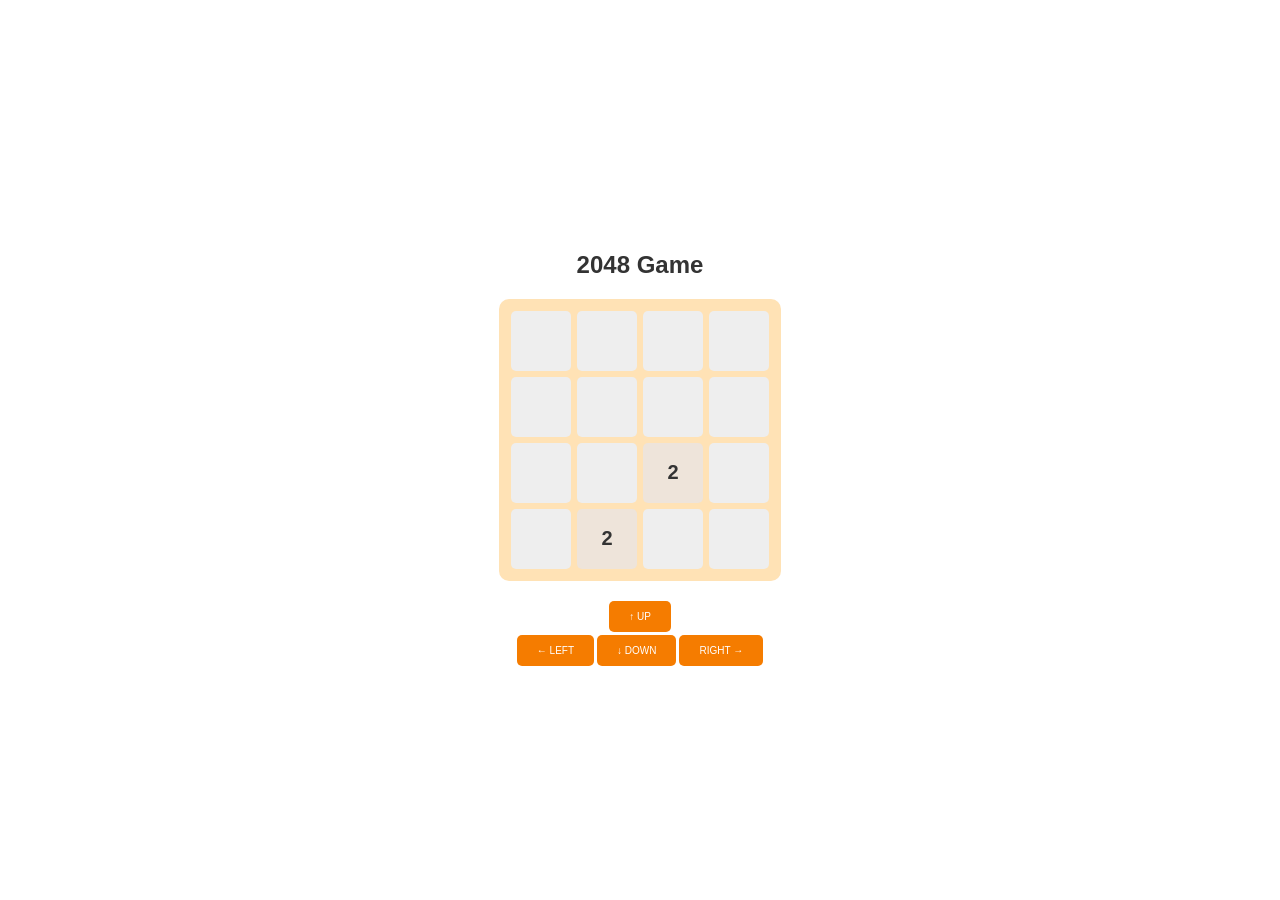
==== index.html @ cf7823e7 "Add initial implementation of 2048 game in HTML" ====
<!DOCTYPE html>
<html lang="en">
<head>
    <meta charset="UTF-8">
    <meta name="viewport" content="width=device-width, initial-scale=1.0">
    <title>2048 Game</title>
    <style>
        body {
            font-family: 'avenir', sans-serif;
            display: flex;
            justify-content: center;
            align-items: center;
            height: 100vh;
            margin: 0;
            background-color: #ffffff;
        }
        
        .container {
            text-align: center;
        }
        
        h1 {
            color: #333;
            font-size: 1.5em;
            margin-bottom: 20px;
        }
        
        .grid {
            display: grid;
            grid-template-columns: repeat(4, 60px);
            grid-template-rows: repeat(4, 60px);
            gap: 6px;
            background-color: #FFE2B5;
            padding: 12px;
            border-radius: 10px;
            margin-bottom: 20px;
        }
        
        .cell {
            width: 60px;
            height: 60px;
            display: flex;
            justify-content: center;
            align-items: center;
            background-color: #eee;
            color: #333;
            font-weight: bold;
            font-size: 20px;
            border-radius: 5px;
        }
        
        .cell.empty {
            background-color: #eee;
        }
        
        .cell.value-2 {
            background-color: #eee4da;
            color: #333;
        }
        
        .cell.value-4 {
            background-color: #ede0c8;
            color: #333;
        }
        
        .cell.value-8 {
            background-color: #f2b179;
            color: #f9f6f2;
        }
        
        .cell.value-16 {
            background-color: #f59563;
            color: #f9f6f2;
        }
        
        .cell.value-32 {
            background-color: #f67c5f;
            color: #f9f6f2;
        }
        
        .cell.value-64 {
            background-color: #f65e3b;
            color: #f9f6f2;
        }
        
        .cell.value-128 {
            background-color: #edcf72;
            color: #f9f6f2;
            font-size: 18px;
        }
        
        .cell.value-256 {
            background-color: #edcc61;
            color: #f9f6f2;
            font-size: 18px;
        }
        
        .cell.value-512 {
            background-color: #edc850;
            color: #f9f6f2;
            font-size: 18px;
        }
        
        .cell.value-1024 {
            background-color: #edc53f;
            color: #f9f6f2;
            font-size: 16px;
        }
        
        .cell.value-2048 {
            background-color: #edc22e;
            color: #f9f6f2;
            font-size: 16px;
        }
        
        .button-container {
            display: flex;
            flex-direction: column;
            align-items: center;
            gap: 3px;
        }
        
        .direction-button {
            background-color: #f57c00;
            color: white;
            border: none;
            border-radius: 5px;
            padding: 10px 20px;
            font-family: 'avenir', sans-serif;
            font-size: 10px;
            cursor: pointer;
            transition: all 0.2s ease;
        }
        
        .direction-button:hover {
            background-color: #fb8c00;
            transform: scale(1.05);
        }
        
        .row-buttons {
            display: flex;
            gap: 3px;
        }
        
        .game-over {
            position: fixed;
            top: 0;
            left: 0;
            width: 100%;
            height: 100%;
            background-color: rgba(0, 0, 0, 0.7);
            display: flex;
            justify-content: center;
            align-items: center;
            z-index: 1000;
        }
        
        .game-over-content {
            background-color: white;
            padding: 20px;
            border-radius: 10px;
            text-align: center;
        }
    </style>
</head>
<body>
    <div class="container">
        <h1>2048 Game</h1>
        <div class="grid" id="grid"></div>
        <div class="button-container">
            <button class="direction-button" id="up-btn">↑ UP</button>
            <div class="row-buttons">
                <button class="direction-button" id="left-btn">← LEFT</button>
                <button class="direction-button" id="down-btn">↓ DOWN</button>
                <button class="direction-button" id="right-btn">RIGHT →</button>
            </div>
        </div>
    </div>
    
    <script>
        // 游戏状态
        let grid = [
            [0, 0, 0, 0],
            [0, 0, 0, 0],
            [0, 0, 0, 0],
            [0, 0, 0, 0]
        ];
        
        // 初始化游戏
        function initGame() {
            addRandomTile();
            addRandomTile();
            render();
        }
        
        // 添加随机方块
        function addRandomTile() {
            const emptyCells = [];
            
            // 找出所有空格子
            for (let i = 0; i < 4; i++) {
                for (let j = 0; j < 4; j++) {
                    if (grid[i][j] === 0) {
                        emptyCells.push({row: i, col: j});
                    }
                }
            }
            
            if (emptyCells.length > 0) {
                // 随机选择一个空格子
                const randomCell = emptyCells[Math.floor(Math.random() * emptyCells.length)];
                
                // 90%概率生成2，10%概率生成4
                const value = Math.random() < 0.9 ? 2 : 4;
                
                grid[randomCell.row][randomCell.col] = value;
            }
        }
        
        // 渲染网格
        function render() {
            const gridElement = document.getElementById('grid');
            gridElement.innerHTML = '';
            
            for (let i = 0; i < 4; i++) {
                for (let j = 0; j < 4; j++) {
                    const cellValue = grid[i][j];
                    const cell = document.createElement('div');
                    cell.className = 'cell';
                    
                    if (cellValue === 0) {
                        cell.classList.add('empty');
                    } else {
                        cell.classList.add(`value-${cellValue}`);
                        cell.textContent = cellValue;
                    }
                    
                    gridElement.appendChild(cell);
                }
            }
        }
        
        // 合并数组中的相同数字
        function mergeCells(arr) {
            // 过滤掉0
            const filtered = arr.filter(val => val !== 0);
            
            // 合并相同的数字
            const merged = [];
            let i = 0;
            while (i < filtered.length) {
                if (i < filtered.length - 1 && filtered[i] === filtered[i + 1]) {
                    merged.push(filtered[i] * 2);
                    i += 2; // 跳过下一个元素，因为它已经被合并
                } else {
                    merged.push(filtered[i]);
                    i++;
                }
            }
            
            // 补充0以保持数组长度为4
            while (merged.length < 4) {
                merged.push(0);
            }
            
            return merged;
        }
        
        // 向左移动
        function moveLeft() {
            let moved = false;
            const newGrid = [];
            
            for (let i = 0; i < 4; i++) {
                const newRow = mergeCells(grid[i]);
                newGrid.push(newRow);
                
                // 检查是否发生了移动
                for (let j = 0; j < 4; j++) {
                    if (grid[i][j] !== newRow[j]) {
                        moved = true;
                    }
                }
            }
            
            if (moved) {
                grid = newGrid;
                addRandomTile();
                render();
                checkGameOver();
            }
        }
        
        // 向右移动
        function moveRight() {
            let moved = false;
            const newGrid = [];
            
            for (let i = 0; i < 4; i++) {
                // 反转行，合并，再反转回来
                const reversedRow = grid[i].slice().reverse();
                const mergedRow = mergeCells(reversedRow);
                const newRow = mergedRow.reverse();
                newGrid.push(newRow);
                
                // 检查是否发生了移动
                for (let j = 0; j < 4; j++) {
                    if (grid[i][j] !== newRow[j]) {
                        moved = true;
                    }
                }
            }
            
            if (moved) {
                grid = newGrid;
                addRandomTile();
                render();
                checkGameOver();
            }
        }
        
        // 向上移动
        function moveUp() {
            let moved = false;
            const newGrid = [
                [0, 0, 0, 0],
                [0, 0, 0, 0],
                [0, 0, 0, 0],
                [0, 0, 0, 0]
            ];
            
            for (let j = 0; j < 4; j++) {
                // 提取列
                const column = [grid[0][j], grid[1][j], grid[2][j], grid[3][j]];
                const mergedColumn = mergeCells(column);
                
                // 检查是否发生了移动
                for (let i = 0; i < 4; i++) {
                    newGrid[i][j] = mergedColumn[i];
                    if (grid[i][j] !== mergedColumn[i]) {
                        moved = true;
                    }
                }
            }
            
            if (moved) {
                grid = newGrid;
                addRandomTile();
                render();
                checkGameOver();
            }
        }
        
        // 向下移动
        function moveDown() {
            let moved = false;
            const newGrid = [
                [0, 0, 0, 0],
                [0, 0, 0, 0],
                [0, 0, 0, 0],
                [0, 0, 0, 0]
            ];
            
            for (let j = 0; j < 4; j++) {
                // 提取列并反转
                const column = [grid[0][j], grid[1][j], grid[2][j], grid[3][j]].reverse();
                const mergedColumn = mergeCells(column);
                
                // 将合并后的列反转并放入新网格
                const finalColumn = mergedColumn.reverse();
                
                // 检查是否发生了移动
                for (let i = 0; i < 4; i++) {
                    newGrid[i][j] = finalColumn[i];
                    if (grid[i][j] !== finalColumn[i]) {
                        moved = true;
                    }
                }
            }
            
            if (moved) {
                grid = newGrid;
                addRandomTile();
                render();
                checkGameOver();
            }
        }
        
        // 检查游戏是否结束
        function checkGameOver() {
            // 检查是否有空格子
            for (let i = 0; i < 4; i++) {
                for (let j = 0; j < 4; j++) {
                    if (grid[i][j] === 0) {
                        return false; // 游戏未结束
                    }
                }
            }
            
            // 检查是否还有可合并的数字（横向）
            for (let i = 0; i < 4; i++) {
                for (let j = 0; j < 3; j++) {
                    if (grid[i][j] === grid[i][j + 1]) {
                        return false; // 游戏未结束
                    }
                }
            }
            
            // 检查是否还有可合并的数字（纵向）
            for (let j = 0; j < 4; j++) {
                for (let i = 0; i < 3; i++) {
                    if (grid[i][j] === grid[i + 1][j]) {
                        return false; // 游戏未结束
                    }
                }
            }
            
            // 显示游戏结束提示
            showGameOver();
            return true; // 游戏结束
        }
        
        // 显示游戏结束提示
        function showGameOver() {
            const gameOverDiv = document.createElement('div');
            gameOverDiv.className = 'game-over';
            gameOverDiv.id = 'gameOver';
            gameOverDiv.innerHTML = `
                <div class="game-over-content">
                    <h2>Game Over!</h2>
                    <p>You have reached the end of the game.</p>
                    <button onclick="restartGame()" class="direction-button">Restart</button>
                </div>
            `;
            document.body.appendChild(gameOverDiv);
        }
        
        // 重新开始游戏
        function restartGame() {
            // 清除游戏结束提示
            const gameOverDiv = document.getElementById('gameOver');
            if (gameOverDiv) {
                gameOverDiv.remove();
            }
            
            // 重置网格
            grid = [
                [0, 0, 0, 0],
                [0, 0, 0, 0],
                [0, 0, 0, 0],
                [0, 0, 0, 0]
            ];
            
            // 初始化游戏
            initGame();
        }
        
        // 检查是否获胜
        function checkWin() {
            for (let i = 0; i < 4; i++) {
                for (let j = 0; j < 4; j++) {
                    if (grid[i][j] === 2048) {
                        // 可以在这里添加胜利提示
                        console.log("You win!");
                        return true;
                    }
                }
            }
            return false;
        }
        
        // 初始化事件监听器
        document.getElementById('up-btn').addEventListener('click', moveUp);
        document.getElementById('down-btn').addEventListener('click', moveDown);
        document.getElementById('left-btn').addEventListener('click', moveLeft);
        document.getElementById('right-btn').addEventListener('click', moveRight);
        
        // 键盘控制
        document.addEventListener('keydown', function(event) {
            switch(event.key) {
                case 'ArrowUp':
                    moveUp();
                    event.preventDefault();
                    break;
                case 'ArrowDown':
                    moveDown();
                    event.preventDefault();
                    break;
                case 'ArrowLeft':
                    moveLeft();
                    event.preventDefault();
                    break;
                case 'ArrowRight':
                    moveRight();
                    event.preventDefault();
                    break;
            }
        });
        
        // 启动游戏
        initGame();
    </script>
</body>
</html>
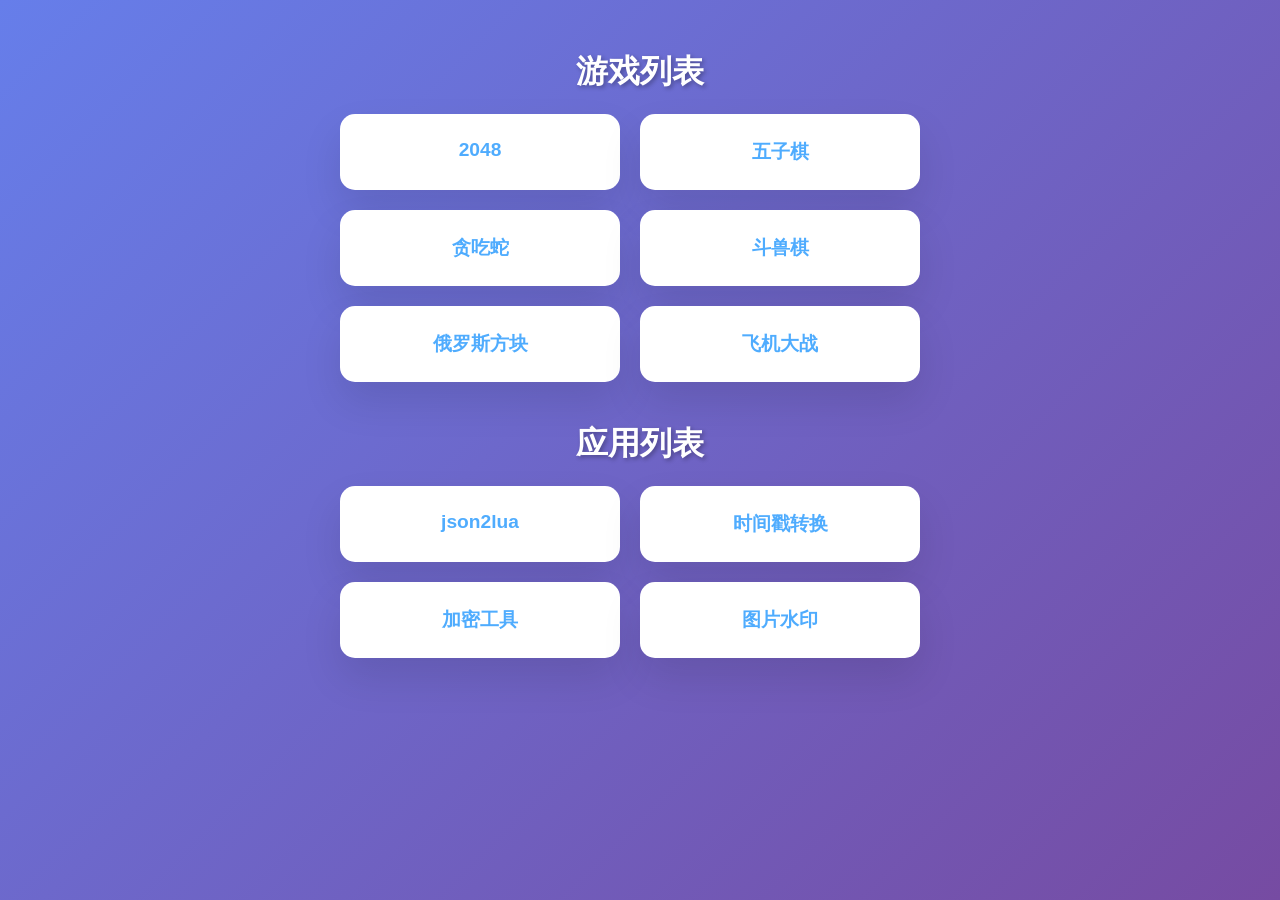
==== commit 577fab2c: "Change language to Chinese and update layout" ====
--- a/index.html
+++ b/index.html
@@ -1,504 +1,149 @@
 <!DOCTYPE html>
-<html lang="en">
+<html lang="zh">
 <head>
-    <meta charset="UTF-8">
-    <meta name="viewport" content="width=device-width, initial-scale=1.0">
-    <title>2048 Game</title>
-    <style>
-        body {
-            font-family: 'avenir', sans-serif;
-            display: flex;
-            justify-content: center;
-            align-items: center;
-            height: 100vh;
-            margin: 0;
-            background-color: #ffffff;
-        }
-        
-        .container {
-            text-align: center;
-        }
-        
-        h1 {
-            color: #333;
-            font-size: 1.5em;
-            margin-bottom: 20px;
-        }
-        
-        .grid {
-            display: grid;
-            grid-template-columns: repeat(4, 60px);
-            grid-template-rows: repeat(4, 60px);
-            gap: 6px;
-            background-color: #FFE2B5;
-            padding: 12px;
-            border-radius: 10px;
-            margin-bottom: 20px;
-        }
-        
-        .cell {
-            width: 60px;
-            height: 60px;
-            display: flex;
-            justify-content: center;
-            align-items: center;
-            background-color: #eee;
-            color: #333;
-            font-weight: bold;
-            font-size: 20px;
-            border-radius: 5px;
-        }
-        
-        .cell.empty {
-            background-color: #eee;
-        }
-        
-        .cell.value-2 {
-            background-color: #eee4da;
-            color: #333;
-        }
-        
-        .cell.value-4 {
-            background-color: #ede0c8;
-            color: #333;
-        }
-        
-        .cell.value-8 {
-            background-color: #f2b179;
-            color: #f9f6f2;
-        }
-        
-        .cell.value-16 {
-            background-color: #f59563;
-            color: #f9f6f2;
-        }
-        
-        .cell.value-32 {
-            background-color: #f67c5f;
-            color: #f9f6f2;
-        }
-        
-        .cell.value-64 {
-            background-color: #f65e3b;
-            color: #f9f6f2;
-        }
-        
-        .cell.value-128 {
-            background-color: #edcf72;
-            color: #f9f6f2;
-            font-size: 18px;
-        }
-        
-        .cell.value-256 {
-            background-color: #edcc61;
-            color: #f9f6f2;
-            font-size: 18px;
-        }
-        
-        .cell.value-512 {
-            background-color: #edc850;
-            color: #f9f6f2;
-            font-size: 18px;
-        }
-        
-        .cell.value-1024 {
-            background-color: #edc53f;
-            color: #f9f6f2;
-            font-size: 16px;
-        }
-        
-        .cell.value-2048 {
-            background-color: #edc22e;
-            color: #f9f6f2;
-            font-size: 16px;
-        }
-        
-        .button-container {
-            display: flex;
-            flex-direction: column;
-            align-items: center;
-            gap: 3px;
-        }
-        
-        .direction-button {
-            background-color: #f57c00;
-            color: white;
-            border: none;
-            border-radius: 5px;
-            padding: 10px 20px;
-            font-family: 'avenir', sans-serif;
-            font-size: 10px;
-            cursor: pointer;
-            transition: all 0.2s ease;
-        }
-        
-        .direction-button:hover {
-            background-color: #fb8c00;
-            transform: scale(1.05);
-        }
-        
-        .row-buttons {
-            display: flex;
-            gap: 3px;
-        }
-        
-        .game-over {
-            position: fixed;
-            top: 0;
-            left: 0;
-            width: 100%;
-            height: 100%;
-            background-color: rgba(0, 0, 0, 0.7);
-            display: flex;
-            justify-content: center;
-            align-items: center;
-            z-index: 1000;
-        }
-        
-        .game-over-content {
-            background-color: white;
-            padding: 20px;
-            border-radius: 10px;
-            text-align: center;
-        }
-    </style>
+  <meta charset="UTF-8">
+  <meta name="viewport" content="width=device-width, initial-scale=1.0">
+  <title>功能首页</title>
+  <style>
+    * {
+      margin: 0;
+      padding: 0;
+      box-sizing: border-box;
+    }
+    
+    body {
+      font-family: Arial, sans-serif;
+      background: linear-gradient(135deg, #667eea 0%, #764ba2 100%);
+      min-height: 100vh;
+      padding: 50px 20px;
+      margin: 0;
+      text-align: center;
+      color: #333;
+    }
+    
+    p {
+      font-size: 2rem;
+      color: white;
+      margin-bottom: 20px;
+      text-shadow: 2px 2px 4px rgba(0,0,0,0.3);
+      font-weight: bold;
+    }
+    
+    .link-container {
+      display: flex;
+      flex-wrap: wrap;
+      justify-content: flex-start;
+      gap: 20px;
+      margin-bottom: 40px;
+      max-width: 600px;
+      margin-left: auto;
+      margin-right: auto;
+    }
+    
+    .link-box {
+      background: white;
+      border-radius: 15px;
+      padding: 25px 20px;
+      width: calc(50% - 10px);
+      min-width: 220px;
+      max-width: 280px;
+      text-align: center;
+      box-shadow: 0 20px 40px rgba(0,0,0,0.1);
+      transition: transform 0.3s ease, box-shadow 0.3s ease;
+      border: none;
+    }
+    
+    .link-box:hover {
+      transform: translateY(-5px);
+      box-shadow: 0 25px 50px rgba(0,0,0,0.2);
+    }
+    
+    .link-box a {
+      text-decoration: none;
+      color: #4facfe;
+      font-weight: bold;
+      font-size: 1.2rem;
+      display: block;
+      transition: color 0.3s ease;
+    }
+    
+    .link-box a:hover {
+      color: #764ba2;
+      text-decoration: none;
+    }
+    
+    /* 移动端适配 */
+    @media (max-width: 768px) {
+      body {
+        padding: 30px 15px;
+      }
+      
+      p {
+        font-size: 1.5rem;
+        margin-bottom: 15px;
+      }
+      
+      .link-container {
+        gap: 15px;
+        margin-bottom: 30px;
+        max-width: 500px;
+      }
+      
+      .link-box {
+        width: calc(50% - 7.5px);
+        min-width: 140px;
+        padding: 20px 15px;
+      }
+      
+      .link-box a {
+        font-size: 1.1rem;
+      }
+    }
+    
+    @media (max-width: 480px) {
+      body {
+        padding: 20px 10px;
+      }
+      
+      p {
+        font-size: 1.3rem;
+        margin-bottom: 10px;
+      }
+      
+      .link-container {
+        flex-direction: column;
+        align-items: center;
+        gap: 10px;
+      }
+      
+      .link-box {
+        width: 90%;
+        max-width: 280px;
+        padding: 15px;
+      }
+      
+      .link-box a {
+        font-size: 1rem;
+      }
+    }
+  </style>
 </head>
 <body>
-    <div class="container">
-        <h1>2048 Game</h1>
-        <div class="grid" id="grid"></div>
-        <div class="button-container">
-            <button class="direction-button" id="up-btn">↑ UP</button>
-            <div class="row-buttons">
-                <button class="direction-button" id="left-btn">← LEFT</button>
-                <button class="direction-button" id="down-btn">↓ DOWN</button>
-                <button class="direction-button" id="right-btn">RIGHT →</button>
-            </div>
-        </div>
-    </div>
-    
-    <script>
-        // 游戏状态
-        let grid = [
-            [0, 0, 0, 0],
-            [0, 0, 0, 0],
-            [0, 0, 0, 0],
-            [0, 0, 0, 0]
-        ];
-        
-        // 初始化游戏
-        function initGame() {
-            addRandomTile();
-            addRandomTile();
-            render();
-        }
-        
-        // 添加随机方块
-        function addRandomTile() {
-            const emptyCells = [];
-            
-            // 找出所有空格子
-            for (let i = 0; i < 4; i++) {
-                for (let j = 0; j < 4; j++) {
-                    if (grid[i][j] === 0) {
-                        emptyCells.push({row: i, col: j});
-                    }
-                }
-            }
-            
-            if (emptyCells.length > 0) {
-                // 随机选择一个空格子
-                const randomCell = emptyCells[Math.floor(Math.random() * emptyCells.length)];
-                
-                // 90%概率生成2，10%概率生成4
-                const value = Math.random() < 0.9 ? 2 : 4;
-                
-                grid[randomCell.row][randomCell.col] = value;
-            }
-        }
-        
-        // 渲染网格
-        function render() {
-            const gridElement = document.getElementById('grid');
-            gridElement.innerHTML = '';
-            
-            for (let i = 0; i < 4; i++) {
-                for (let j = 0; j < 4; j++) {
-                    const cellValue = grid[i][j];
-                    const cell = document.createElement('div');
-                    cell.className = 'cell';
-                    
-                    if (cellValue === 0) {
-                        cell.classList.add('empty');
-                    } else {
-                        cell.classList.add(`value-${cellValue}`);
-                        cell.textContent = cellValue;
-                    }
-                    
-                    gridElement.appendChild(cell);
-                }
-            }
-        }
-        
-        // 合并数组中的相同数字
-        function mergeCells(arr) {
-            // 过滤掉0
-            const filtered = arr.filter(val => val !== 0);
-            
-            // 合并相同的数字
-            const merged = [];
-            let i = 0;
-            while (i < filtered.length) {
-                if (i < filtered.length - 1 && filtered[i] === filtered[i + 1]) {
-                    merged.push(filtered[i] * 2);
-                    i += 2; // 跳过下一个元素，因为它已经被合并
-                } else {
-                    merged.push(filtered[i]);
-                    i++;
-                }
-            }
-            
-            // 补充0以保持数组长度为4
-            while (merged.length < 4) {
-                merged.push(0);
-            }
-            
-            return merged;
-        }
-        
-        // 向左移动
-        function moveLeft() {
-            let moved = false;
-            const newGrid = [];
-            
-            for (let i = 0; i < 4; i++) {
-                const newRow = mergeCells(grid[i]);
-                newGrid.push(newRow);
-                
-                // 检查是否发生了移动
-                for (let j = 0; j < 4; j++) {
-                    if (grid[i][j] !== newRow[j]) {
-                        moved = true;
-                    }
-                }
-            }
-            
-            if (moved) {
-                grid = newGrid;
-                addRandomTile();
-                render();
-                checkGameOver();
-            }
-        }
-        
-        // 向右移动
-        function moveRight() {
-            let moved = false;
-            const newGrid = [];
-            
-            for (let i = 0; i < 4; i++) {
-                // 反转行，合并，再反转回来
-                const reversedRow = grid[i].slice().reverse();
-                const mergedRow = mergeCells(reversedRow);
-                const newRow = mergedRow.reverse();
-                newGrid.push(newRow);
-                
-                // 检查是否发生了移动
-                for (let j = 0; j < 4; j++) {
-                    if (grid[i][j] !== newRow[j]) {
-                        moved = true;
-                    }
-                }
-            }
-            
-            if (moved) {
-                grid = newGrid;
-                addRandomTile();
-                render();
-                checkGameOver();
-            }
-        }
-        
-        // 向上移动
-        function moveUp() {
-            let moved = false;
-            const newGrid = [
-                [0, 0, 0, 0],
-                [0, 0, 0, 0],
-                [0, 0, 0, 0],
-                [0, 0, 0, 0]
-            ];
-            
-            for (let j = 0; j < 4; j++) {
-                // 提取列
-                const column = [grid[0][j], grid[1][j], grid[2][j], grid[3][j]];
-                const mergedColumn = mergeCells(column);
-                
-                // 检查是否发生了移动
-                for (let i = 0; i < 4; i++) {
-                    newGrid[i][j] = mergedColumn[i];
-                    if (grid[i][j] !== mergedColumn[i]) {
-                        moved = true;
-                    }
-                }
-            }
-            
-            if (moved) {
-                grid = newGrid;
-                addRandomTile();
-                render();
-                checkGameOver();
-            }
-        }
-        
-        // 向下移动
-        function moveDown() {
-            let moved = false;
-            const newGrid = [
-                [0, 0, 0, 0],
-                [0, 0, 0, 0],
-                [0, 0, 0, 0],
-                [0, 0, 0, 0]
-            ];
-            
-            for (let j = 0; j < 4; j++) {
-                // 提取列并反转
-                const column = [grid[0][j], grid[1][j], grid[2][j], grid[3][j]].reverse();
-                const mergedColumn = mergeCells(column);
-                
-                // 将合并后的列反转并放入新网格
-                const finalColumn = mergedColumn.reverse();
-                
-                // 检查是否发生了移动
-                for (let i = 0; i < 4; i++) {
-                    newGrid[i][j] = finalColumn[i];
-                    if (grid[i][j] !== finalColumn[i]) {
-                        moved = true;
-                    }
-                }
-            }
-            
-            if (moved) {
-                grid = newGrid;
-                addRandomTile();
-                render();
-                checkGameOver();
-            }
-        }
-        
-        // 检查游戏是否结束
-        function checkGameOver() {
-            // 检查是否有空格子
-            for (let i = 0; i < 4; i++) {
-                for (let j = 0; j < 4; j++) {
-                    if (grid[i][j] === 0) {
-                        return false; // 游戏未结束
-                    }
-                }
-            }
-            
-            // 检查是否还有可合并的数字（横向）
-            for (let i = 0; i < 4; i++) {
-                for (let j = 0; j < 3; j++) {
-                    if (grid[i][j] === grid[i][j + 1]) {
-                        return false; // 游戏未结束
-                    }
-                }
-            }
-            
-            // 检查是否还有可合并的数字（纵向）
-            for (let j = 0; j < 4; j++) {
-                for (let i = 0; i < 3; i++) {
-                    if (grid[i][j] === grid[i + 1][j]) {
-                        return false; // 游戏未结束
-                    }
-                }
-            }
-            
-            // 显示游戏结束提示
-            showGameOver();
-            return true; // 游戏结束
-        }
-        
-        // 显示游戏结束提示
-        function showGameOver() {
-            const gameOverDiv = document.createElement('div');
-            gameOverDiv.className = 'game-over';
-            gameOverDiv.id = 'gameOver';
-            gameOverDiv.innerHTML = `
-                <div class="game-over-content">
-                    <h2>Game Over!</h2>
-                    <p>You have reached the end of the game.</p>
-                    <button onclick="restartGame()" class="direction-button">Restart</button>
-                </div>
-            `;
-            document.body.appendChild(gameOverDiv);
-        }
-        
-        // 重新开始游戏
-        function restartGame() {
-            // 清除游戏结束提示
-            const gameOverDiv = document.getElementById('gameOver');
-            if (gameOverDiv) {
-                gameOverDiv.remove();
-            }
-            
-            // 重置网格
-            grid = [
-                [0, 0, 0, 0],
-                [0, 0, 0, 0],
-                [0, 0, 0, 0],
-                [0, 0, 0, 0]
-            ];
-            
-            // 初始化游戏
-            initGame();
-        }
-        
-        // 检查是否获胜
-        function checkWin() {
-            for (let i = 0; i < 4; i++) {
-                for (let j = 0; j < 4; j++) {
-                    if (grid[i][j] === 2048) {
-                        // 可以在这里添加胜利提示
-                        console.log("You win!");
-                        return true;
-                    }
-                }
-            }
-            return false;
-        }
-        
-        // 初始化事件监听器
-        document.getElementById('up-btn').addEventListener('click', moveUp);
-        document.getElementById('down-btn').addEventListener('click', moveDown);
-        document.getElementById('left-btn').addEventListener('click', moveLeft);
-        document.getElementById('right-btn').addEventListener('click', moveRight);
-        
-        // 键盘控制
-        document.addEventListener('keydown', function(event) {
-            switch(event.key) {
-                case 'ArrowUp':
-                    moveUp();
-                    event.preventDefault();
-                    break;
-                case 'ArrowDown':
-                    moveDown();
-                    event.preventDefault();
-                    break;
-                case 'ArrowLeft':
-                    moveLeft();
-                    event.preventDefault();
-                    break;
-                case 'ArrowRight':
-                    moveRight();
-                    event.preventDefault();
-                    break;
-            }
-        });
-        
-        // 启动游戏
-        initGame();
-    </script>
+  <p>游戏列表</p> 
+  <div class="link-container">
+    <div class="link-box"><a href="2048/index.html">2048</a></div>
+    <div class="link-box"><a href="wuziqi/index.html">五子棋</a></div>
+    <div class="link-box"><a href="snake/index.html">贪吃蛇</a></div>
+    <div class="link-box"><a href="doushouqi/index.html">斗兽棋</a></div>
+    <div class="link-box"><a href="tetris/index.html">俄罗斯方块</a></div>
+    <div class="link-box"><a href="feiji/index.html">飞机大战</a></div>
+  </div>
+  <p>应用列表</p> 
+  <div class="link-container">
+    <div class="link-box"><a href="json2lua/index.html">json2lua</a></div>
+    <div class="link-box"><a href="timestamp/index.html">时间戳转换</a></div>
+    <div class="link-box"><a href="encrypt/index.html">加密工具</a></div>
+    <div class="link-box"><a href="watermark/index.html">图片水印</a></div>
+  </div>
 </body>
 </html>
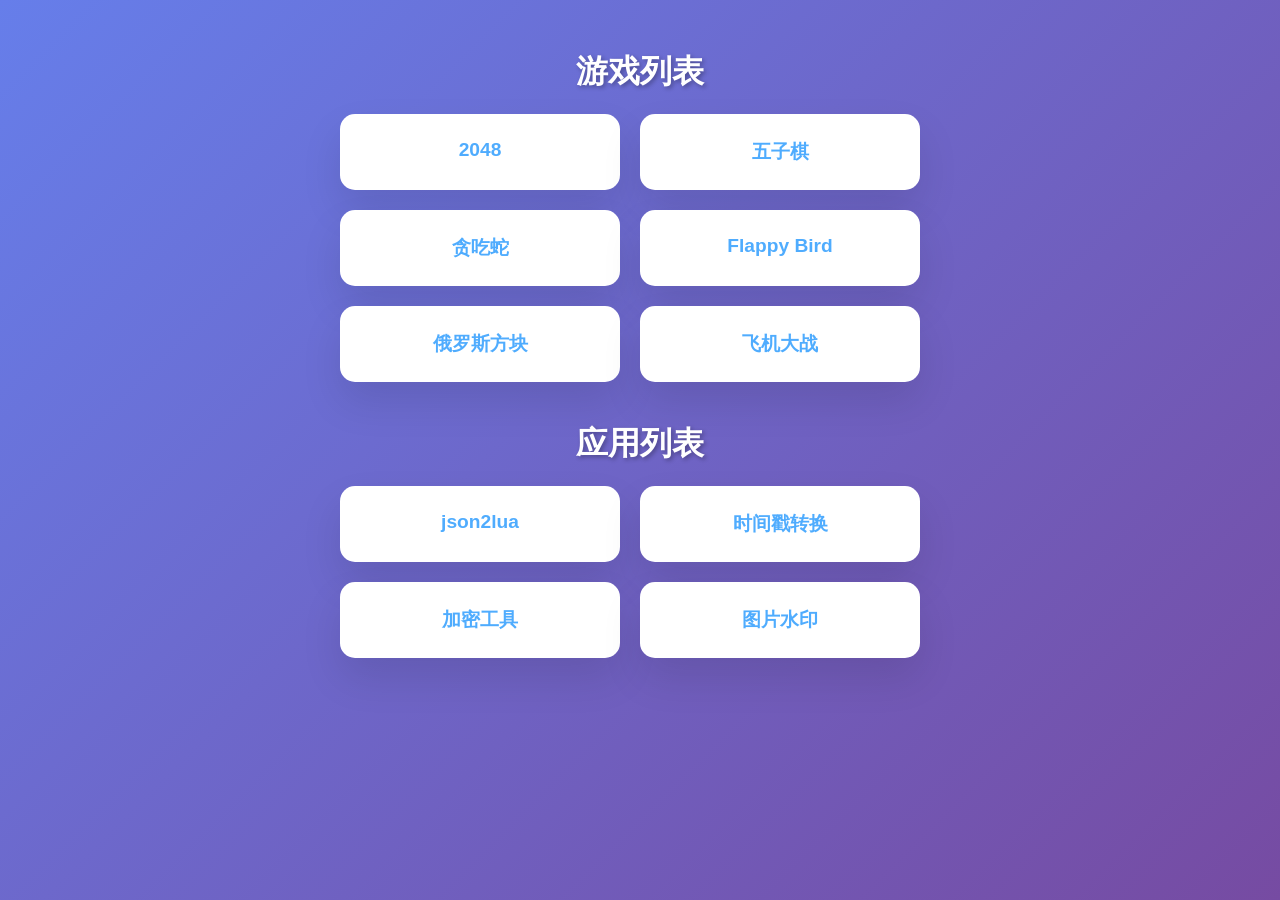
==== commit 6f4d440c: "Replace Dou Shou Qi link with Flappy Bird link" ====
--- a/index.html
+++ b/index.html
@@ -134,7 +134,7 @@
     <div class="link-box"><a href="2048/index.html">2048</a></div>
     <div class="link-box"><a href="wuziqi/index.html">五子棋</a></div>
     <div class="link-box"><a href="snake/index.html">贪吃蛇</a></div>
-    <div class="link-box"><a href="doushouqi/index.html">斗兽棋</a></div>
+    <div class="link-box"><a href="bird/index.html">Flappy Bird</a></div>
     <div class="link-box"><a href="tetris/index.html">俄罗斯方块</a></div>
     <div class="link-box"><a href="feiji/index.html">飞机大战</a></div>
   </div>
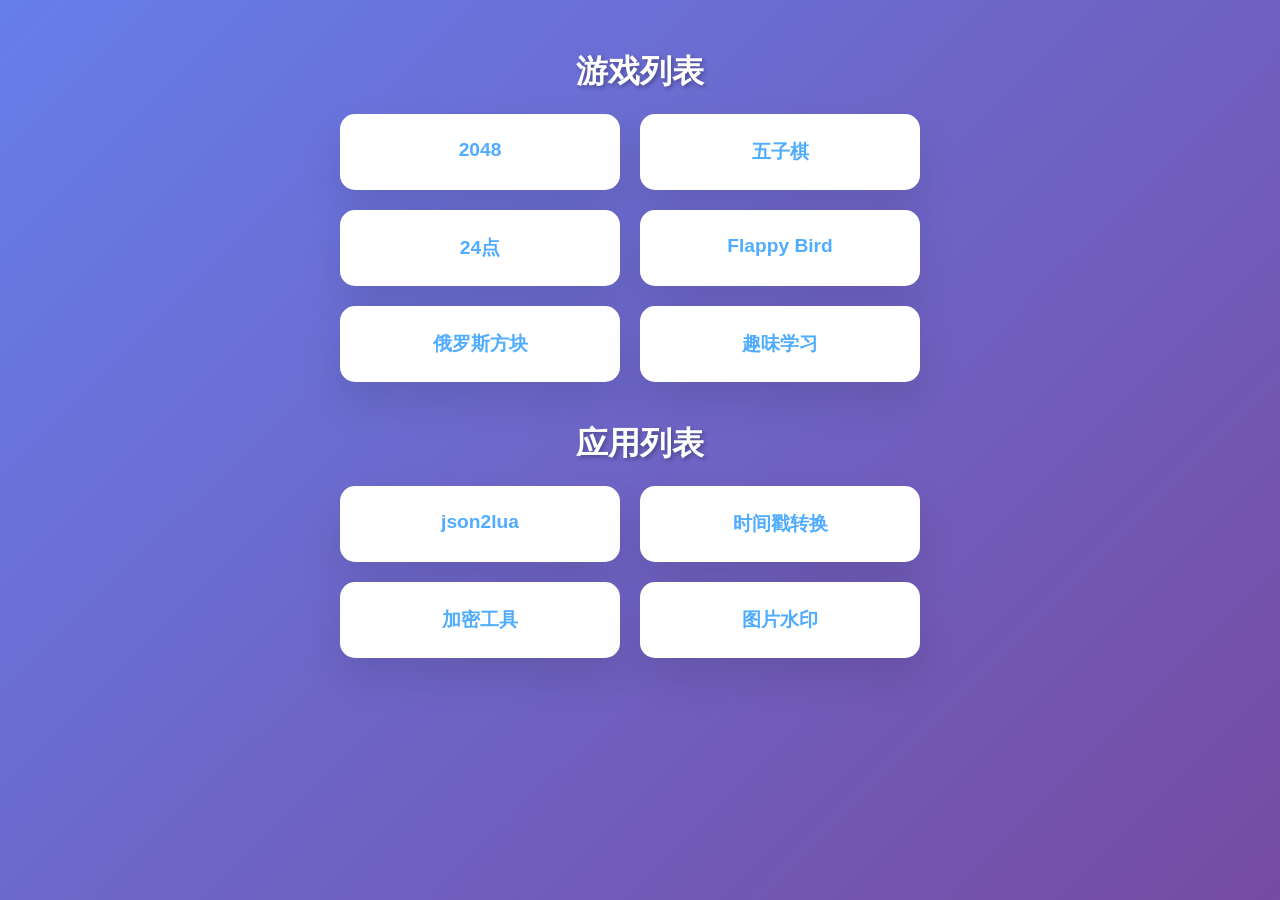
==== commit fd821f29: "Replace snake game link with new game links" ====
--- a/index.html
+++ b/index.html
@@ -133,10 +133,10 @@
   <div class="link-container">
     <div class="link-box"><a href="2048/index.html">2048</a></div>
     <div class="link-box"><a href="wuziqi/index.html">五子棋</a></div>
-    <div class="link-box"><a href="snake/index.html">贪吃蛇</a></div>
+    <div class="link-box"><a href="24/index.html">24点</a></div>
     <div class="link-box"><a href="bird/index.html">Flappy Bird</a></div>
     <div class="link-box"><a href="tetris/index.html">俄罗斯方块</a></div>
-    <div class="link-box"><a href="feiji/index.html">飞机大战</a></div>
+    <div class="link-box"><a href="fun/index.html">趣味学习</a></div>
   </div>
   <p>应用列表</p> 
   <div class="link-container">
